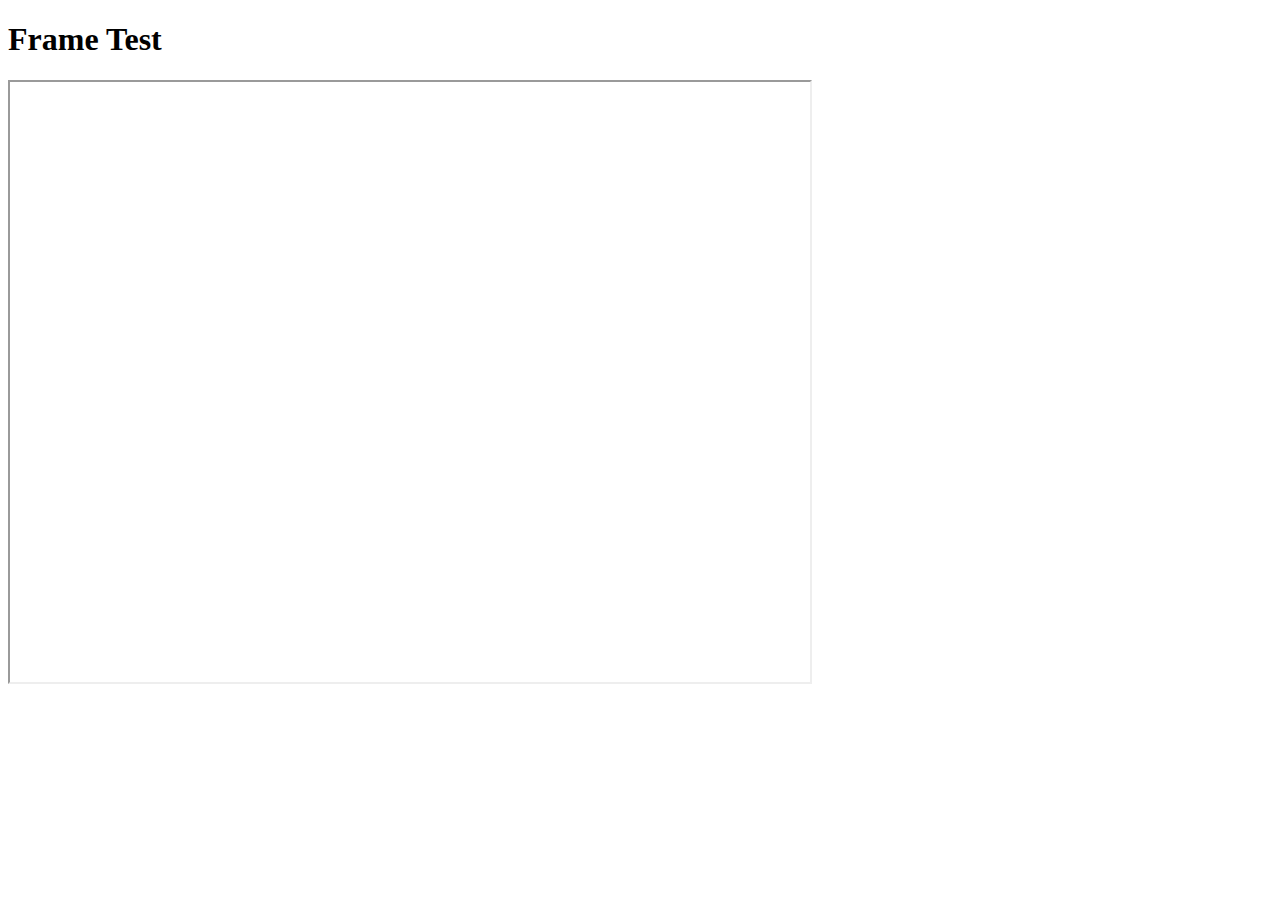
==== index.html @ 0824cd19 "Rename index to index.html" ====
<!DOCTYPE html>
<html lang="en">
<head>
    <title>Frame Test</title>
</head>
<body>
    <h1>Frame Test</h1>
    <iframe src="https://jx.sabay.com.kh/" width="800" height="600"></iframe>
</body>
</html>
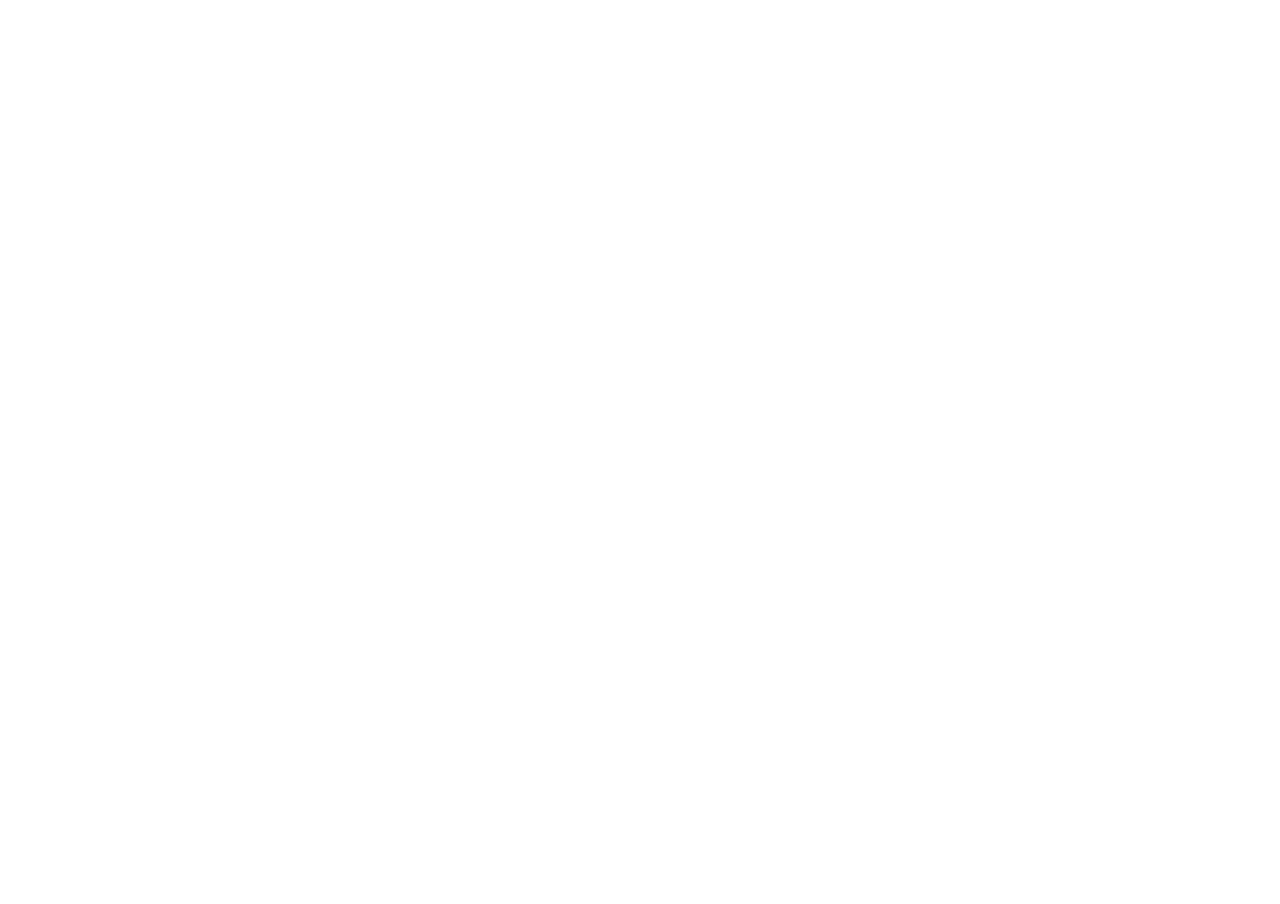
==== commit 0d72a4ab: "Update index.html" ====
--- a/index.html
+++ b/index.html
@@ -1,10 +1,26 @@
 <!DOCTYPE html>
 <html lang="en">
 <head>
-    <title>Frame Test</title>
+    <meta charset="UTF-8">
+    <meta name="viewport" content="width=device-width, initial-scale=1.0">
+    <style>
+        /* Remove margins and padding for a clean full-screen layout */
+        html, body {
+            margin: 0;
+            padding: 0;
+            height: 100%;
+            width: 100%;
+        }
+
+        /* Make the iframe cover the entire viewport */
+        iframe {
+            border: none; /* Removes the border around the iframe */
+            width: 100vw; /* Full width of the viewport */
+            height: 100vh; /* Full height of the viewport */
+        }
+    </style>
 </head>
 <body>
-    <h1>Frame Test</h1>
-    <iframe src="https://jx.sabay.com.kh/" width="800" height="600"></iframe>
+    <iframe src="https://jx.sabay.com.kh/" title="Full-Screen Frame"></iframe>
 </body>
 </html>
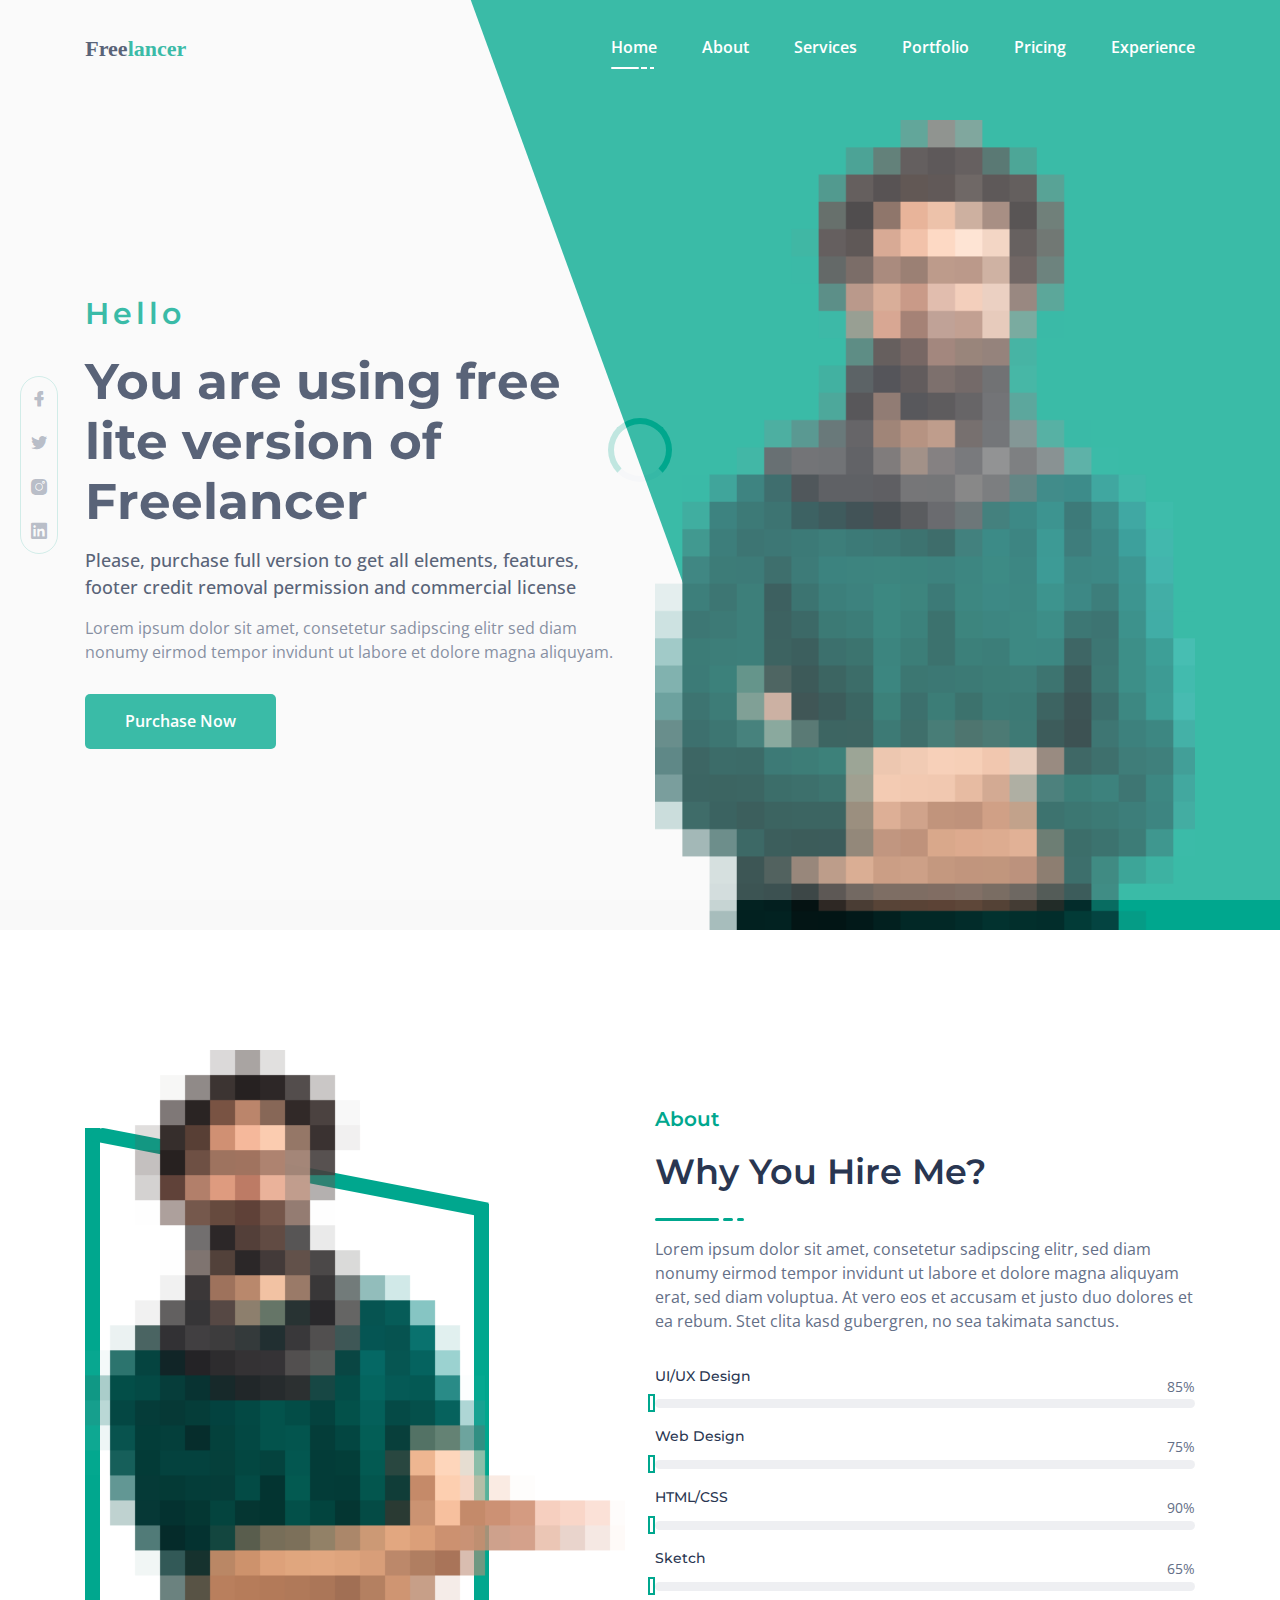
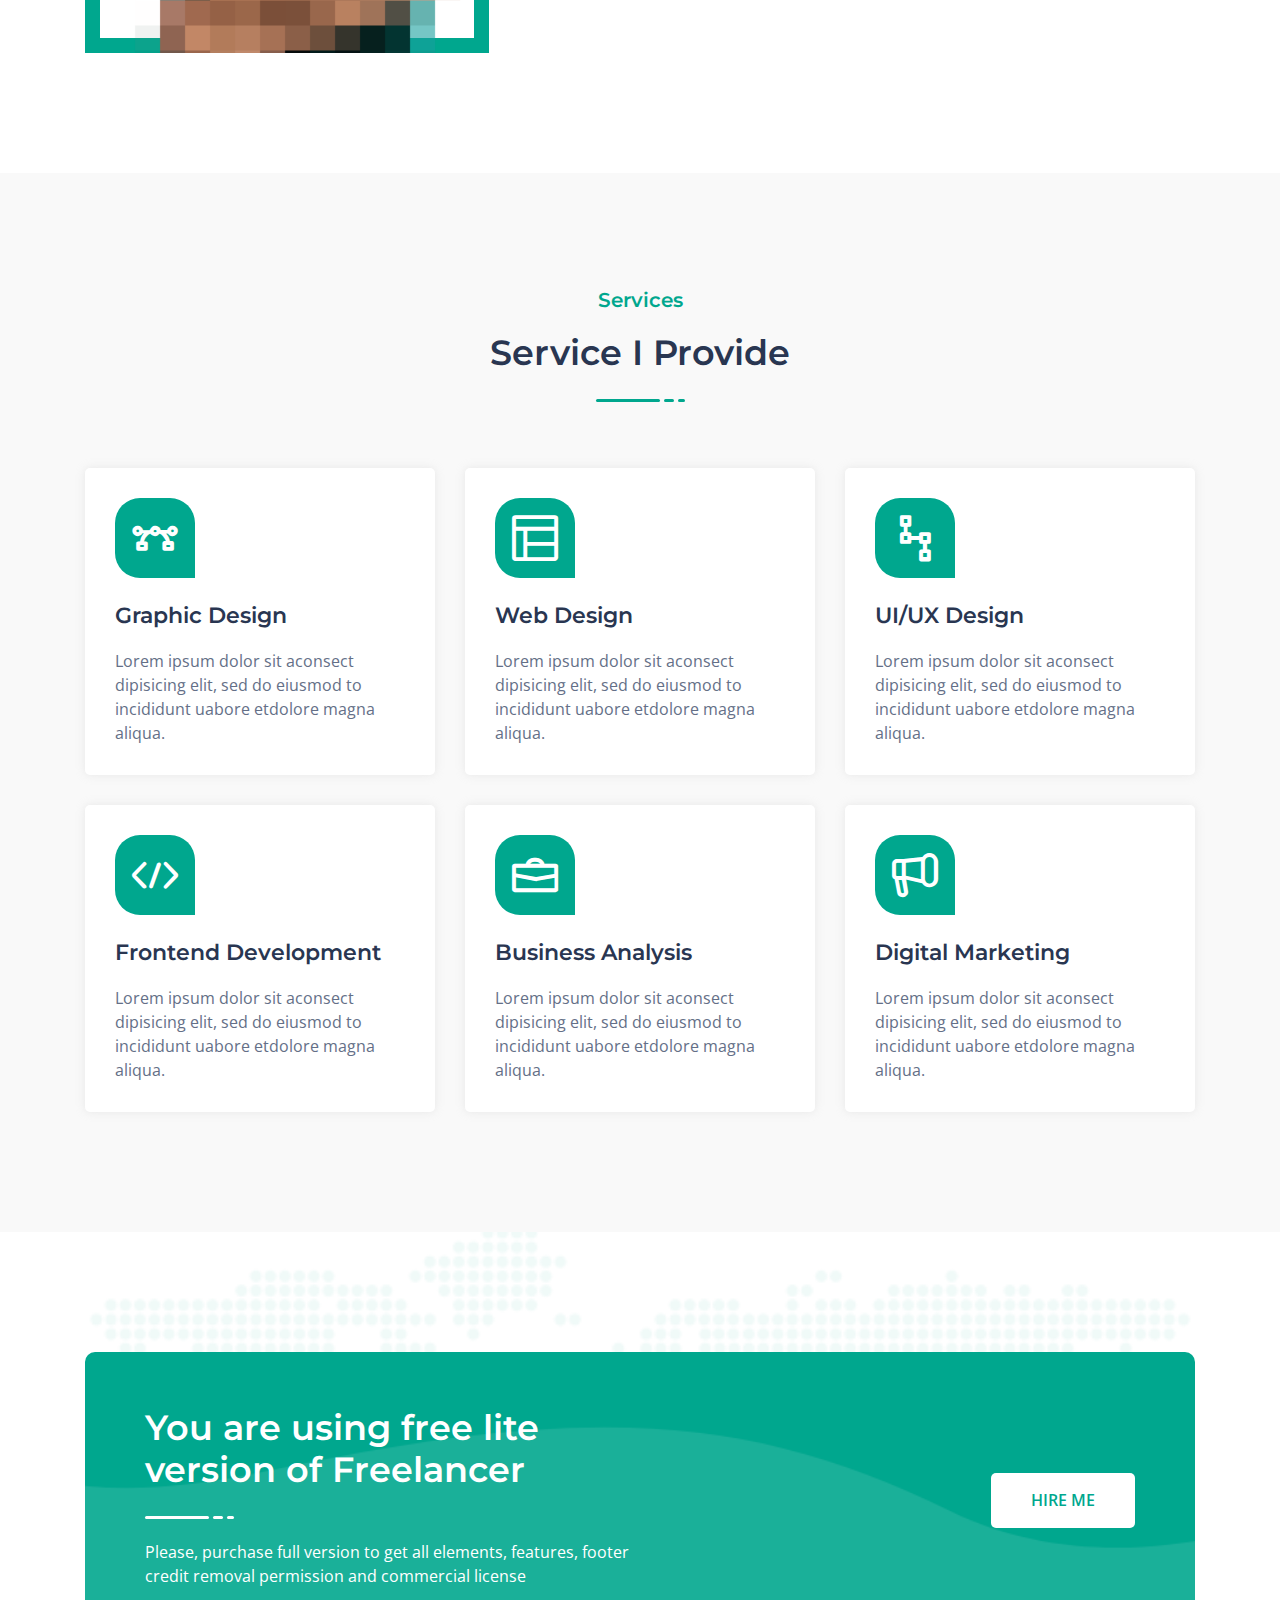
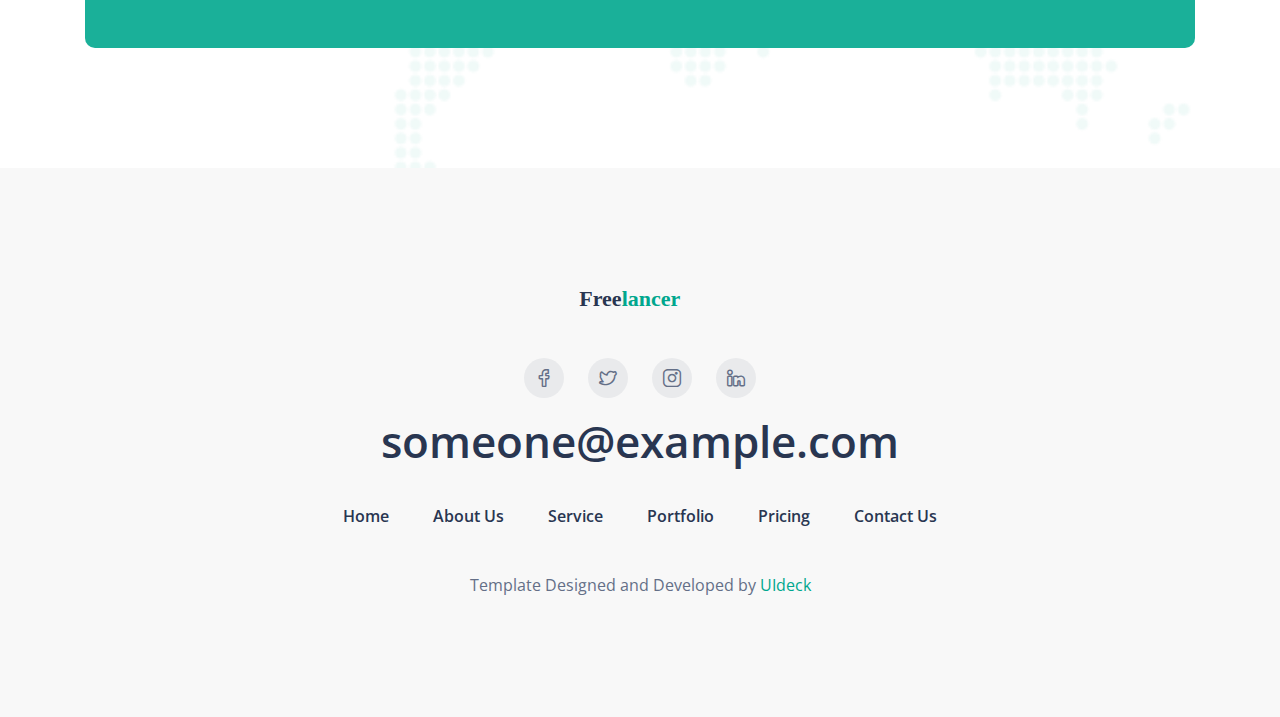
==== commit d515f935: "Update index.html" ====
--- a/index.html
+++ b/index.html
@@ -1,26 +1,417 @@
-<!DOCTYPE html>
-<html lang="en">
+<!doctype html>
+<html class="no-js" lang="en">
+
 <head>
-    <meta charset="UTF-8">
-    <meta name="viewport" content="width=device-width, initial-scale=1.0">
-    <style>
-        /* Remove margins and padding for a clean full-screen layout */
-        html, body {
-            margin: 0;
-            padding: 0;
-            height: 100%;
-            width: 100%;
-        }
-
-        /* Make the iframe cover the entire viewport */
-        iframe {
-            border: none; /* Removes the border around the iframe */
-            width: 100vw; /* Full width of the viewport */
-            height: 100vh; /* Full height of the viewport */
-        }
-    </style>
+    <meta charset="utf-8">
+
+    <!--====== Title ======-->
+    <title>Freelancer - CV and Portfolio Template</title>
+
+    <meta name="description" content="">
+    <meta name="viewport" content="width=device-width, initial-scale=1">
+
+    <!--====== Favicon Icon ======-->
+    <link rel="shortcut icon" href="assets/images/favicon.png" type="image/png">
+
+    <!--====== Slick CSS ======-->
+    <link rel="stylesheet" href="assets/css/animate.css">
+
+    <!--====== LineIcons CSS ======-->
+    <link rel="stylesheet" href="assets/css/lineicons.css">
+
+    <!--====== Bootstrap CSS ======-->
+    <link rel="stylesheet" href="assets/css/bootstrap.min.css">
+
+    <!--====== Default CSS ======-->
+    <link rel="stylesheet" href="assets/css/default.css">
+
+    <!--====== Style CSS ======-->
+    <link rel="stylesheet" href="assets/css/style.css">
+
 </head>
+
 <body>
-    <iframe src="https://jx.sabay.com.kh/" title="Full-Screen Frame"></iframe>
+    <!--[if IE]>
+    <p class="browserupgrade">You are using an <strong>outdated</strong> browser. Please <a href="https://browsehappy.com/">upgrade your browser</a> to improve your experience and security.</p>
+  <![endif]-->
+  
+    <!--====== PRELOADER PART START ======-->
+
+    <div class="preloader">
+        <div class="loader">
+            <div class="ytp-spinner">
+                <div class="ytp-spinner-container">
+                    <div class="ytp-spinner-rotator">
+                        <div class="ytp-spinner-left">
+                            <div class="ytp-spinner-circle"></div>
+                        </div>
+                        <div class="ytp-spinner-right">
+                            <div class="ytp-spinner-circle"></div>
+                        </div>
+                    </div>
+                </div>
+            </div>
+        </div>
+    </div>
+
+    <!--====== PRELOADER PART ENDS ======-->
+
+
+    <!--====== HEADER PART START ======-->
+
+    <section class="header_area">
+        <div class="header_navbar">
+            <div class="container">
+                <div class="row">
+                    <div class="col-lg-12">
+                        <nav class="navbar navbar-expand-lg">
+                            <a class="navbar-brand" href="index.html">
+                                <img src="assets/images/logo.svg" alt="Logo">
+                            </a>
+                            <button class="navbar-toggler" type="button" data-toggle="collapse" data-target="#navbarSupportedContent" aria-controls="navbarSupportedContent" aria-expanded="false" aria-label="Toggle navigation">
+                                <span class="toggler-icon"></span>
+                                <span class="toggler-icon"></span>
+                                <span class="toggler-icon"></span>
+                            </button>
+
+                            <div class="collapse navbar-collapse sub-menu-bar" id="navbarSupportedContent">
+                                <ul id="nav" class="navbar-nav ml-auto">
+                                    <li class="nav-item active">
+                                        <a class="page-scroll" href="#home">Home<span></span></a>
+                                    </li>
+                                    <li class="nav-item">
+                                        <a class="page-scroll" href="#about">About<span></span></a>
+                                    </li>
+                                    <li class="nav-item">
+                                        <a class="page-scroll" href="#services">Services<span></span></a>
+                                    </li>
+                                    <li class="nav-item">
+                                        <a class="page-scroll" href="#project">Portfolio<span></span></a>
+                                    </li>
+                                    <li class="nav-item">
+                                        <a class="page-scroll" href="#pricing">Pricing<span></span></a>
+                                    </li>
+                                    <li class="nav-item">
+                                        <a class="page-scroll" href="#work">Experience<span></span></a>
+                                    </li>
+                                </ul>
+                            </div> <!-- navbar collapse -->
+                        </nav> <!-- navbar -->
+                    </div>
+                </div> <!-- row -->
+            </div> <!-- container -->
+        </div> <!-- header navbar -->
+
+        <div id="home" class="header_hero">
+            <ul class="header_social d-none d-lg-block">
+                <li><a href="#"><i class="lni lni-facebook-filled"></i></a></li>
+                <li><a href="#"><i class="lni lni-twitter-filled"></i></a></li>
+                <li><a href="#"><i class="lni lni-instagram-filled"></i></a></li>
+                <li><a href="#"><i class="lni lni-linkedin-original"></i></a></li>
+            </ul>
+            <div class="container">
+                <div class="row align-items-center justify-content-center justify-content-lg-between">
+                    <div class="col-lg-6">
+                        <div class="header_hero_content mt-45">
+                            <h5 class="header_sub_title wow fadeInUp" data-wow-duration="1.3s" data-wow-delay="0.2s">Hello</h5>
+                            <h2 class="header_title wow fadeInUp" data-wow-duration="1.3s" data-wow-delay="0.5s">You are using free lite version of Freelancer</h2>
+                            <span class="wow fadeInUp" data-wow-duration="1.3s" data-wow-delay="0.8s">Please, purchase full version to get all elements, features, footer credit removal permission and commercial license</span>
+                            <p class="wow fadeInUp" data-wow-duration="1.3s" data-wow-delay="1.1s">Lorem ipsum dolor sit amet, consetetur sadipscing elitr sed diam nonumy eirmod tempor invidunt ut labore et dolore magna aliquyam.</p>
+                            <a href="https://rebrand.ly/freelancer-ud" rel="nofollow" class="main-btn wow fadeInUp" data-wow-duration="1.3s" data-wow-delay="1.4s">Purchase Now</a>
+                        </div> <!-- header hero content -->
+                    </div>
+                    <div class="col-lg-6 col-md-6 col-sm-7">
+                        <div class="header_hero_image mt-50 wow fadeInRightBig" data-wow-duration="1.3s" data-wow-delay="1.8s">
+                            <img src="assets/images/hero.png" alt="hero">
+                        </div> <!-- header hero image -->
+                    </div>
+                </div> <!-- row -->
+            </div> <!-- container -->
+            <div class="header_hero_shape d-none d-lg-block"></div> <!-- header hero shape -->
+        </div> <!-- header hero -->
+    </section>
+
+    <!--====== HEADER PART ENDS ======-->
+
+    <!--====== ABOUT PART START ======-->
+
+    <section id="about" class="about_area pt-70 pb-120">
+        <div class="container">
+            <div class="row align-items-center justify-content-center">
+                <div class="col-lg-6 col-md-9">
+                    <div class="about_image mt-50 wow fadeInRightBig" data-wow-duration="1.3s" data-wow-delay="0.5s">
+                        <img src="assets/images/about_hero.png" alt="Hero">
+                        <div class="about_shape"></div>
+                    </div> <!-- about image -->
+                </div>
+                <div class="col-lg-6">
+                    <div class="about_content mt-45 wow fadeInLeftBig" data-wow-duration="1.3s" data-wow-delay="0.5s">
+                        <div class="section_title">
+                            <h5 class="sub_title">About</h5>
+                            <h3 class="main_title">Why You Hire Me?</h3>
+                            <ul class="line">
+                                <li></li>
+                                <li></li>
+                                <li></li>
+                            </ul>
+                        </div> <!-- section title -->
+                        <p>Lorem ipsum dolor sit amet, consetetur sadipscing elitr, sed diam nonumy eirmod tempor invidunt ut labore et dolore magna aliquyam erat, sed diam voluptua. At vero eos et accusam et justo duo dolores et ea rebum. Stet clita kasd gubergren, no sea takimata sanctus.</p>
+
+                        <div class="about_skills pt-15">
+                            <div class="skill_item mt-20">
+                                <div class="skill_header">
+                                    <h6 class="skill_title">UI/UX Design</h6>
+                                    <div class="skill_percentage">
+                                        <p><span class="counter">85</span>%</p>
+                                    </div>
+                                </div>
+                                <div class="skill_bar">
+                                    <div class="bar_inner">
+                                        <div class="bar progress_line" data-width="85"></div>
+                                    </div>
+                                </div>
+                            </div> <!-- skill item -->
+                            <div class="skill_item mt-20">
+                                <div class="skill_header">
+                                    <h6 class="skill_title">Web Design</h6>
+                                    <div class="skill_percentage">
+                                        <p><span class="counter">75</span>%</p>
+                                    </div>
+                                </div>
+                                <div class="skill_bar">
+                                    <div class="bar_inner">
+                                        <div class="bar progress_line" data-width="75"></div>
+                                    </div>
+                                </div>
+                            </div> <!-- skill item -->
+                            <div class="skill_item mt-20">
+                                <div class="skill_header">
+                                    <h6 class="skill_title">HTML/CSS</h6>
+                                    <div class="skill_percentage">
+                                        <p><span class="counter">90</span>%</p>
+                                    </div>
+                                </div>
+                                <div class="skill_bar">
+                                    <div class="bar_inner">
+                                        <div class="bar progress_line" data-width="90"></div>
+                                    </div>
+                                </div>
+                            </div> <!-- skill item -->
+                            <div class="skill_item mt-20">
+                                <div class="skill_header">
+                                    <h6 class="skill_title">Sketch</h6>
+                                    <div class="skill_percentage">
+                                        <p><span class="counter">65</span>%</p>
+                                    </div>
+                                </div>
+                                <div class="skill_bar">
+                                    <div class="bar_inner">
+                                        <div class="bar progress_line" data-width="65"></div>
+                                    </div>
+                                </div>
+                            </div> <!-- skill item -->
+                        </div> <!-- about skill -->
+                    </div> <!-- about content -->
+                </div>
+            </div> <!-- row -->
+        </div> <!-- container -->
+    </section>
+
+    <!--====== ABOUT PART ENDS ======-->
+
+    <!--====== SERVICES PART START ======-->
+
+    <section id="services" class="services_area pt-115 pb-120">
+        <div class="container">
+            <div class="row justify-content-center">
+                <div class="col-lg-6">
+                    <div class="section_title text-center pb-30">
+                        <h5 class="sub_title">Services</h5>
+                        <h3 class="main_title">Service I Provide</h3>
+                        <ul class="line">
+                            <li></li>
+                            <li></li>
+                            <li></li>
+                        </ul>
+                    </div> <!-- section title -->
+                </div>
+            </div> <!-- row -->
+            <div class="row">
+                <div class="col-lg-4 col-sm-6">
+                    <div class="single_service mt-30 wow fadeInUpBig" data-wow-duration="1.3s" data-wow-delay="0.2s">
+                        <div class="service_icon">
+                            <i class="lni lni-vector"></i>
+                        </div>
+                        <div class="service_content">
+                            <h4 class="service_title"><a href="#">Graphic Design</a></h4>
+                            <p>Lorem ipsum dolor sit aconsect dipisicing elit, sed do eiusmod to incididunt uabore etdolore magna aliqua.</p>
+                        </div>
+                    </div> <!-- single service -->
+                </div>
+                <div class="col-lg-4 col-sm-6">
+                    <div class="single_service mt-30 wow fadeInUpBig" data-wow-duration="1.3s" data-wow-delay="0.5s">
+                        <div class="service_icon">
+                            <i class="lni lni-layout"></i>
+                        </div>
+                        <div class="service_content">
+                            <h4 class="service_title"><a href="#">Web Design</a></h4>
+                            <p>Lorem ipsum dolor sit aconsect dipisicing elit, sed do eiusmod to incididunt uabore etdolore magna aliqua.</p>
+                        </div>
+                    </div> <!-- single service -->
+                </div>
+                <div class="col-lg-4 col-sm-6">
+                    <div class="single_service mt-30 wow fadeInUpBig" data-wow-duration="1.3s" data-wow-delay="0.8s">
+                        <div class="service_icon">
+                            <i class="lni lni-ux"></i>
+                        </div>
+                        <div class="service_content">
+                            <h4 class="service_title"><a href="#">UI/UX Design</a></h4>
+                            <p>Lorem ipsum dolor sit aconsect dipisicing elit, sed do eiusmod to incididunt uabore etdolore magna aliqua.</p>
+                        </div>
+                    </div> <!-- single service -->
+                </div>
+                <div class="col-lg-4 col-sm-6">
+                    <div class="single_service mt-30 wow fadeInUpBig" data-wow-duration="1.3s" data-wow-delay="0.2s">
+                        <div class="service_icon">
+                            <i class="lni lni-code"></i>
+                        </div>
+                        <div class="service_content">
+                            <h4 class="service_title"><a href="#">Frontend Development</a></h4>
+                            <p>Lorem ipsum dolor sit aconsect dipisicing elit, sed do eiusmod to incididunt uabore etdolore magna aliqua.</p>
+                        </div>
+                    </div> <!-- single service -->
+                </div>
+                <div class="col-lg-4 col-sm-6">
+                    <div class="single_service mt-30 wow fadeInUpBig" data-wow-duration="1.3s" data-wow-delay="0.5s">
+                        <div class="service_icon">
+                            <i class="lni lni-briefcase"></i>
+                        </div>
+                        <div class="service_content">
+                            <h4 class="service_title"><a href="#">Business Analysis</a></h4>
+                            <p>Lorem ipsum dolor sit aconsect dipisicing elit, sed do eiusmod to incididunt uabore etdolore magna aliqua.</p>
+                        </div>
+                    </div> <!-- single service -->
+                </div>
+                <div class="col-lg-4 col-sm-6">
+                    <div class="single_service mt-30 wow fadeInUpBig" data-wow-duration="1.3s" data-wow-delay="0.8s">
+                        <div class="service_icon">
+                            <i class="lni lni-bullhorn"></i>
+                        </div>
+                        <div class="service_content">
+                            <h4 class="service_title"><a href="#">Digital Marketing</a></h4>
+                            <p>Lorem ipsum dolor sit aconsect dipisicing elit, sed do eiusmod to incididunt uabore etdolore magna aliqua.</p>
+                        </div>
+                    </div> <!-- single service -->
+                </div>
+            </div> <!-- row -->
+        </div> <!-- container -->
+    </section>
+
+    <!--====== SERVICES PART ENDS ======-->
+
+
+
+
+    <!--====== CALL TO ACTION PART START ======-->
+
+    <section id="contact" class="call_to_action_area">
+        <div class="container">
+            <div class="call_to_action_wrapper wow fadeIn" data-wow-duration="1.3s" data-wow-delay="0.5s">
+                <div class="row">
+                    <div class="col-lg-12">
+                        <div class="call_to_action_box d-md-flex justify-content-between align-items-center">
+                            <div class="call_to_action_content">
+                                <h3 class="action_title">You are using free lite version of Freelancer</h3>
+                                <ul class="line">
+                                    <li></li>
+                                    <li></li>
+                                    <li></li>
+                                </ul>
+                                <p>Please, purchase full version to get all elements, features, footer credit removal permission and commercial license</p>
+                            </div> <!-- call to action content -->
+
+                            <div class="call_to_action_btn">
+                                <a href="https://rebrand.ly/freelancer-ud" rel="nofollow" class="main-btn">HIRE ME</a>
+                            </div> <!-- call to action btn -->
+                        </div> <!-- call to action box -->
+                    </div>
+                </div>  <!-- row -->
+            </div>  <!-- call to action wrapper -->
+        </div> <!-- container -->
+    </section>
+
+    <!--====== CALL TO ACTION PART ENDS ======-->
+
+    <!--====== FOOTER PART START ======-->
+
+    <footer id="footer" class="footer_area gray-bg pt-115 pb-120">
+        <div class="container">
+            <div class="row">
+                <div class="col-lg-12">
+                    <div class="footer_content text-center">
+                        <a href="#"><img src="assets/images/logo.svg" alt="Logo"></a>
+                        <ul class="footer_social">
+                            <li><a href="#"><i class="lni lni-facebook"></i></a></li>
+                            <li><a href="#"><i class="lni lni-twitter"></i></a></li>
+                            <li><a href="#"><i class="lni lni-instagram"></i></a></li>
+                            <li><a href="#"><i class="lni lni-linkedin"></i></a></li>
+                        </ul>
+                        <span class="email">someone@example.com</span>
+                        <ul class="footer_menu">
+                            <li><a href="#">Home</a></li>
+                            <li><a href="#">About Us</a></li>
+                            <li><a href="#">Service</a></li>
+                            <li><a href="#">Portfolio</a></li>
+                            <li><a href="#">Pricing</a></li>
+                            <li><a href="#">Contact Us</a></li>
+                        </ul>
+                        <p class="credit pt-45">Template Designed and Developed by <a href="https://uideck.com/" rel="nofollow">UIdeck</a></p>
+                    </div> <!-- footer content -->
+                </div>
+            </div>  <!-- row -->
+        </div> <!-- container -->
+    </footer>
+
+    <!--====== FOOTER PART ENDS ======-->
+
+    <!--====== PART START ======-->
+
+<!--
+    <section class="">
+        <div class="container">
+            <div class="row">
+                <div class="col-lg-">
+                    
+                </div>
+            </div>
+        </div>
+    </section>
+-->
+
+    <!--====== PART ENDS ======-->
+
+    <!-- row -->
+
+
+    <!--====== Jquery js ======-->
+    <script src="assets/js/vendor/jquery-1.12.4.min.js"></script>
+    <script src="assets/js/vendor/modernizr-3.7.1.min.js"></script>
+
+    <!--====== Bootstrap js ======-->
+    <script src="assets/js/popper.min.js"></script>
+    <script src="assets/js/bootstrap.min.js"></script>
+
+
+    <!--====== Appear js ======-->
+    <script src="assets/js/jquery.appear.min.js"></script>
+
+    <!--====== Scrolling Nav js ======-->
+    <script src="assets/js/jquery.easing.min.js"></script>
+    <script src="assets/js/scrolling-nav.js"></script>
+
+    <!--====== Main js ======-->
+    <script src="assets/js/main.js"></script>
+
 </body>
+
 </html>
--- a/assets/css/default.css
+++ b/assets/css/default.css
@@ -0,0 +1,933 @@
+/* Deafult Margin & Padding */
+/*-- Margin Top --*/
+.mt-5 {
+	margin-top: 5px;
+}
+.mt-10 {
+	margin-top: 10px;
+}
+.mt-15 {
+	margin-top: 15px;
+}
+.mt-20 {
+	margin-top: 20px;
+}
+.mt-25 {
+	margin-top: 25px;
+}
+.mt-30 {
+	margin-top: 30px;
+}
+.mt-35 {
+	margin-top: 35px;
+}
+.mt-40 {
+	margin-top: 40px;
+}
+.mt-45 {
+	margin-top: 45px;
+}
+.mt-50 {
+	margin-top: 50px;
+}
+.mt-55 {
+	margin-top: 55px;
+}
+.mt-60 {
+	margin-top: 60px;
+}
+.mt-65 {
+	margin-top: 65px;
+}
+.mt-70 {
+	margin-top: 70px;
+}
+.mt-75 {
+	margin-top: 75px;
+}
+.mt-80 {
+	margin-top: 80px;
+}
+.mt-85 {
+	margin-top: 85px;
+}
+.mt-90 {
+	margin-top: 90px;
+}
+.mt-95 {
+	margin-top: 95px;
+}
+.mt-100 {
+	margin-top: 100px;
+}
+.mt-105 {
+	margin-top: 105px;
+}
+.mt-110 {
+	margin-top: 110px;
+}
+.mt-115 {
+	margin-top: 115px;
+}
+.mt-120 {
+	margin-top: 120px;
+}
+.mt-125 {
+	margin-top: 125px;
+}
+.mt-130 {
+	margin-top: 130px;
+}
+.mt-135 {
+	margin-top: 135px;
+}
+.mt-140 {
+	margin-top: 140px;
+}
+.mt-145 {
+	margin-top: 145px;
+}
+.mt-150 {
+	margin-top: 150px;
+}
+.mt-155 {
+	margin-top: 155px;
+}
+.mt-160 {
+	margin-top: 160px;
+}
+.mt-165 {
+	margin-top: 165px;
+}
+.mt-170 {
+	margin-top: 170px;
+}
+.mt-175 {
+	margin-top: 175px;
+}
+.mt-180 {
+	margin-top: 180px;
+}
+.mt-185 {
+	margin-top: 185px;
+}
+.mt-190 {
+	margin-top: 190px;
+}
+.mt-195 {
+	margin-top: 195px;
+}
+.mt-200 {
+	margin-top: 200px;
+}
+/*-- Margin Bottom --*/
+
+.mb-5 {
+	margin-bottom: 5px;
+}
+.mb-10 {
+	margin-bottom: 10px;
+}
+.mb-15 {
+	margin-bottom: 15px;
+}
+.mb-20 {
+	margin-bottom: 20px;
+}
+.mb-25 {
+	margin-bottom: 25px;
+}
+.mb-30 {
+	margin-bottom: 30px;
+}
+.mb-35 {
+	margin-bottom: 35px;
+}
+.mb-40 {
+	margin-bottom: 40px;
+}
+.mb-45 {
+	margin-bottom: 45px;
+}
+.mb-50 {
+	margin-bottom: 50px;
+}
+.mb-55 {
+	margin-bottom: 55px;
+}
+.mb-60 {
+	margin-bottom: 60px;
+}
+.mb-65 {
+	margin-bottom: 65px;
+}
+.mb-70 {
+	margin-bottom: 70px;
+}
+.mb-75 {
+	margin-bottom: 75px;
+}
+.mb-80 {
+	margin-bottom: 80px;
+}
+.mb-85 {
+	margin-bottom: 85px;
+}
+.mb-90 {
+	margin-bottom: 90px;
+}
+.mb-95 {
+	margin-bottom: 95px;
+}
+.mb-100 {
+	margin-bottom: 100px;
+}
+.mb-105 {
+	margin-bottom: 105px;
+}
+.mb-110 {
+	margin-bottom: 110px;
+}
+.mb-115 {
+	margin-bottom: 115px;
+}
+.mb-120 {
+	margin-bottom: 120px;
+}
+.mb-125 {
+	margin-bottom: 125px;
+}
+.mb-130 {
+	margin-bottom: 130px;
+}
+.mb-135 {
+	margin-bottom: 135px;
+}
+.mb-140 {
+	margin-bottom: 140px;
+}
+.mb-145 {
+	margin-bottom: 145px;
+}
+.mb-150 {
+	margin-bottom: 150px;
+}
+.mb-155 {
+	margin-bottom: 155px;
+}
+.mb-160 {
+	margin-bottom: 160px;
+}
+.mb-165 {
+	margin-bottom: 165px;
+}
+.mb-170 {
+	margin-bottom: 170px;
+}
+.mb-175 {
+	margin-bottom: 175px;
+}
+.mb-180 {
+	margin-bottom: 180px;
+}
+.mb-185 {
+	margin-bottom: 185px;
+}
+.mb-190 {
+	margin-bottom: 190px;
+}
+.mb-195 {
+	margin-bottom: 195px;
+}
+.mb-200 {
+	margin-bottom: 200px;
+}
+/*-- margin left --*/
+.ml-5 {
+	margin-left: 5px;
+}
+.ml-10 {
+	margin-left: 10px;
+}
+.ml-15 {
+	margin-left: 15px;
+}
+.ml-20 {
+	margin-left: 20px;
+}
+.ml-25 {
+	margin-left: 25px;
+}
+.ml-30 {
+	margin-left: 30px;
+}
+.ml-35 {
+	margin-left: 35px;
+}
+.ml-40 {
+	margin-left: 40px;
+}
+.ml-45 {
+	margin-left: 45px;
+}
+.ml-50 {
+	margin-left: 50px;
+}
+.ml-55 {
+	margin-left: 55px;
+}
+.ml-60 {
+	margin-left: 60px;
+}
+.ml-65 {
+	margin-left: 65px;
+}
+.ml-70 {
+	margin-left: 70px;
+}
+.ml-75 {
+	margin-left: 75px;
+}
+.ml-80 {
+	margin-left: 80px;
+}
+.ml-85 {
+	margin-left: 85px;
+}
+.ml-90 {
+	margin-left: 90px;
+}
+.ml-95 {
+	margin-left: 95px;
+}
+.ml-100 {
+	margin-left: 100px;
+}
+.ml-105 {
+	margin-left: 105px;
+}
+.ml-110 {
+	margin-left: 110px;
+}
+.ml-115 {
+	margin-left: 115px;
+}
+.ml-120 {
+	margin-left: 120px;
+}
+.ml-125 {
+	margin-left: 125px;
+}
+.ml-130 {
+	margin-left: 130px;
+}
+.ml-135 {
+	margin-left: 135px;
+}
+.ml-140 {
+	margin-left: 140px;
+}
+.ml-145 {
+	margin-left: 145px;
+}
+.ml-150 {
+	margin-left: 150px;
+}
+.ml-155 {
+	margin-left: 155px;
+}
+.ml-160 {
+	margin-left: 160px;
+}
+.ml-165 {
+	margin-left: 165px;
+}
+.ml-170 {
+	margin-left: 170px;
+}
+.ml-175 {
+	margin-left: 175px;
+}
+.ml-180 {
+	margin-left: 180px;
+}
+.ml-185 {
+	margin-left: 185px;
+}
+.ml-190 {
+	margin-left: 190px;
+}
+.ml-195 {
+	margin-left: 195px;
+}
+.ml-200 {
+	margin-left: 200px;
+}
+/*-- margin right --*/
+.mr-5 {
+	margin-right: 5px;
+}
+.mr-10 {
+	margin-right: 10px;
+}
+.mr-15 {
+	margin-right: 15px;
+}
+.mr-20 {
+	margin-right: 20px;
+}
+.mr-25 {
+	margin-right: 25px;
+}
+.mr-30 {
+	margin-right: 30px;
+}
+.mr-35 {
+	margin-right: 35px;
+}
+.mr-40 {
+	margin-right: 40px;
+}
+.mr-45 {
+	margin-right: 45px;
+}
+.mr-50 {
+	margin-right: 50px;
+}
+.mr-55 {
+	margin-right: 55px;
+}
+.mr-60 {
+	margin-right: 60px;
+}
+.mr-65 {
+	margin-right: 65px;
+}
+.mr-70 {
+	margin-right: 70px;
+}
+.mr-75 {
+	margin-right: 75px;
+}
+.mr-80 {
+	margin-right: 80px;
+}
+.mr-85 {
+	margin-right: 85px;
+}
+.mr-90 {
+	margin-right: 90px;
+}
+.mr-95 {
+	margin-right: 95px;
+}
+.mr-100 {
+	margin-right: 100px;
+}
+.mr-105 {
+	margin-right: 105px;
+}
+.mr-110 {
+	margin-right: 110px;
+}
+.mr-115 {
+	margin-right: 115px;
+}
+.mr-120 {
+	margin-right: 120px;
+}
+.mr-125 {
+	margin-right: 125px;
+}
+.mr-130 {
+	margin-right: 130px;
+}
+.mr-135 {
+	margin-right: 135px;
+}
+.mr-140 {
+	margin-right: 140px;
+}
+.mr-145 {
+	margin-right: 145px;
+}
+.mr-150 {
+	margin-right: 150px;
+}
+.mr-155 {
+	margin-right: 155px;
+}
+.mr-160 {
+	margin-right: 160px;
+}
+.mr-165 {
+	margin-right: 165px;
+}
+.mr-170 {
+	margin-right: 170px;
+}
+.mr-175 {
+	margin-right: 175px;
+}
+.mr-180 {
+	margin-right: 180px;
+}
+.mr-185 {
+	margin-right: 185px;
+}
+.mr-190 {
+	margin-right: 190px;
+}
+.mr-195 {
+	margin-right: 195px;
+}
+.mr-200 {
+	margin-right: 200px;
+}
+
+
+/*-- Padding Top --*/
+
+.pt-5 {
+	padding-top: 5px;
+}
+.pt-10 {
+	padding-top: 10px;
+}
+.pt-15 {
+	padding-top: 15px;
+}
+.pt-20 {
+	padding-top: 20px;
+}
+.pt-25 {
+	padding-top: 25px;
+}
+.pt-30 {
+	padding-top: 30px;
+}
+.pt-35 {
+	padding-top: 35px;
+}
+.pt-40 {
+	padding-top: 40px;
+}
+.pt-45 {
+	padding-top: 45px;
+}
+.pt-50 {
+	padding-top: 50px;
+}
+.pt-55 {
+	padding-top: 55px;
+}
+.pt-60 {
+	padding-top: 60px;
+}
+.pt-65 {
+	padding-top: 65px;
+}
+.pt-70 {
+	padding-top: 70px;
+}
+.pt-75 {
+	padding-top: 75px;
+}
+.pt-80 {
+	padding-top: 80px;
+}
+.pt-85 {
+	padding-top: 85px;
+}
+.pt-90 {
+	padding-top: 90px;
+}
+.pt-95 {
+	padding-top: 95px;
+}
+.pt-100 {
+	padding-top: 100px;
+}
+.pt-105 {
+	padding-top: 105px;
+}
+.pt-110 {
+	padding-top: 110px;
+}
+.pt-115 {
+	padding-top: 115px;
+}
+.pt-120 {
+	padding-top: 120px;
+}
+.pt-125 {
+	padding-top: 125px;
+}
+.pt-130 {
+	padding-top: 130px;
+}
+.pt-135 {
+	padding-top: 135px;
+}
+.pt-140 {
+	padding-top: 140px;
+}
+.pt-145 {
+	padding-top: 145px;
+}
+.pt-150 {
+	padding-top: 150px;
+}
+.pt-155 {
+	padding-top: 155px;
+}
+.pt-160 {
+	padding-top: 160px;
+}
+.pt-165 {
+	padding-top: 165px;
+}
+.pt-170 {
+	padding-top: 170px;
+}
+.pt-175 {
+	padding-top: 175px;
+}
+.pt-180 {
+	padding-top: 180px;
+}
+.pt-185 {
+	padding-top: 185px;
+}
+.pt-190 {
+	padding-top: 190px;
+}
+.pt-195 {
+	padding-top: 195px;
+}
+.pt-200 {
+	padding-top: 200px;
+}
+/*-- Padding Bottom --*/
+
+.pb-5 {
+	padding-bottom: 5px;
+}
+.pb-10 {
+	padding-bottom: 10px;
+}
+.pb-15 {
+	padding-bottom: 15px;
+}
+.pb-20 {
+	padding-bottom: 20px;
+}
+.pb-25 {
+	padding-bottom: 25px;
+}
+.pb-30 {
+	padding-bottom: 30px;
+}
+.pb-35 {
+	padding-bottom: 35px;
+}
+.pb-40 {
+	padding-bottom: 40px;
+}
+.pb-45 {
+	padding-bottom: 45px;
+}
+.pb-50 {
+	padding-bottom: 50px;
+}
+.pb-55 {
+	padding-bottom: 55px;
+}
+.pb-60 {
+	padding-bottom: 60px;
+}
+.pb-65 {
+	padding-bottom: 65px;
+}
+.pb-70 {
+	padding-bottom: 70px;
+}
+.pb-75 {
+	padding-bottom: 75px;
+}
+.pb-80 {
+	padding-bottom: 80px;
+}
+.pb-85 {
+	padding-bottom: 85px;
+}
+.pb-90 {
+	padding-bottom: 90px;
+}
+.pb-95 {
+	padding-bottom: 95px;
+}
+.pb-100 {
+	padding-bottom: 100px;
+}
+.pb-105 {
+	padding-bottom: 105px;
+}
+.pb-110 {
+	padding-bottom: 110px;
+}
+.pb-115 {
+	padding-bottom: 115px;
+}
+.pb-120 {
+	padding-bottom: 120px;
+}
+.pb-125 {
+	padding-bottom: 125px;
+}
+.pb-130 {
+	padding-bottom: 130px;
+}
+.pb-135 {
+	padding-bottom: 135px;
+}
+.pb-140 {
+	padding-bottom: 140px;
+}
+.pb-145 {
+	padding-bottom: 145px;
+}
+.pb-150 {
+	padding-bottom: 150px;
+}
+.pb-155 {
+	padding-bottom: 155px;
+}
+.pb-160 {
+	padding-bottom: 160px;
+}
+.pb-165 {
+	padding-bottom: 165px;
+}
+.pb-170 {
+	padding-bottom: 170px;
+}
+.pb-175 {
+	padding-bottom: 175px;
+}
+.pb-180 {
+	padding-bottom: 180px;
+}
+.pb-185 {
+	padding-bottom: 185px;
+}
+.pb-190 {
+	padding-bottom: 190px;
+}
+.pb-195 {
+	padding-bottom: 195px;
+}
+.pb-200 {
+	padding-bottom: 200px;
+}
+
+/*-- Padding left --*/
+
+.pl-0 {
+	padding-left: 0px;
+}
+.pl-5 {
+	padding-left: 5px;
+}
+.pl-10 {
+	padding-left: 10px;
+}
+.pl-15 {
+	padding-left: 15px;
+}
+.pl-20 {
+	padding-left: 20px;
+}
+.pl-25 {
+	padding-left: 25px;
+}
+.pl-30 {
+	padding-left: 30px;
+}
+.pl-35 {
+	padding-left: 35px;
+}
+.pl-40 {
+